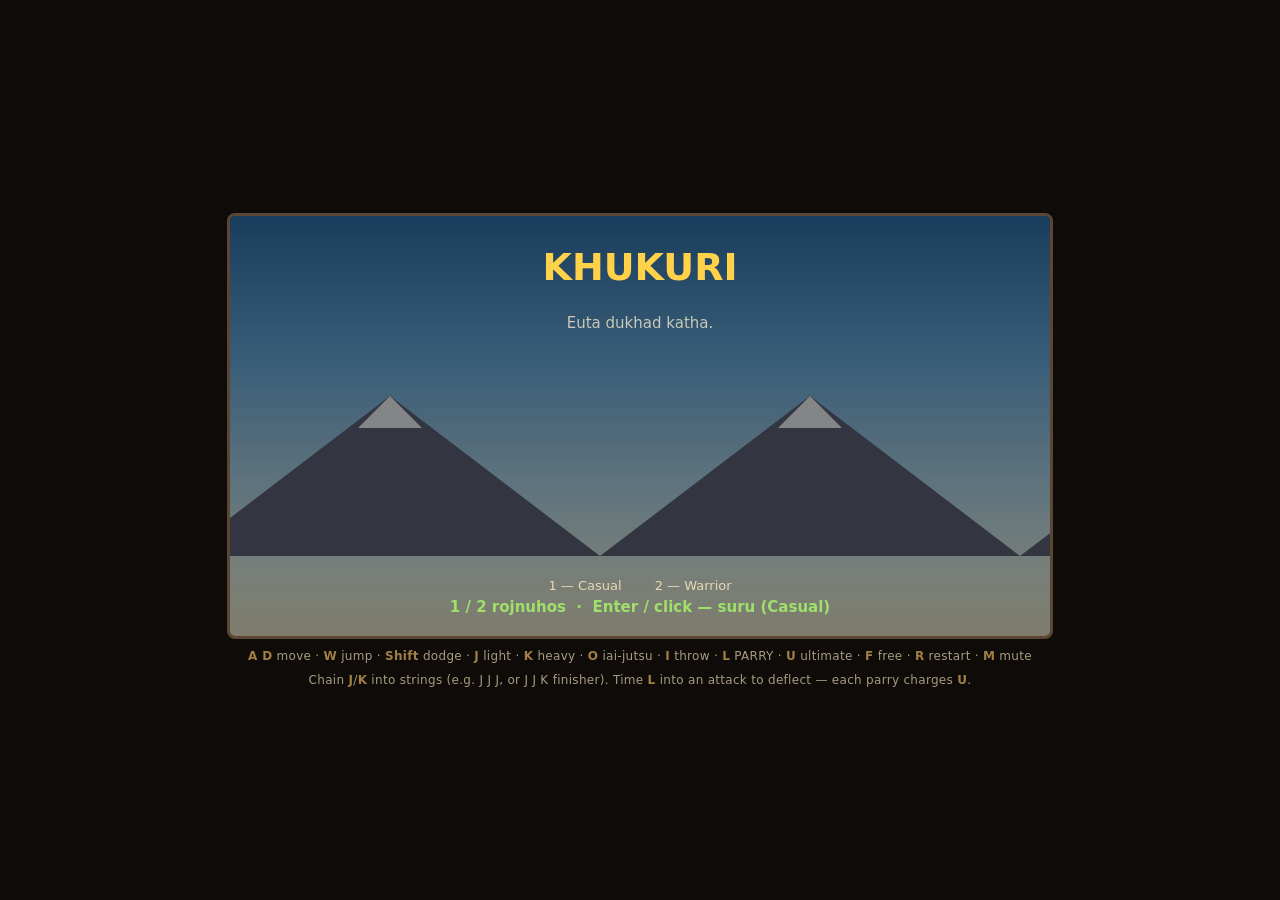
==== index.html @ f2a7f8b0 "changes" ====
<!DOCTYPE html>
<html lang="ne">
<head>
<meta charset="UTF-8">
<meta name="viewport" content="width=device-width, initial-scale=1.0">
<title>Khukuri — euta (dukhad) prem katha</title>
<link rel="stylesheet" href="styles/style.css">
<!-- Phaser 3 (vendored locally — no build step, works offline) -->
<script src="vendor/phaser.min.js"></script>
</head>
<body>
<div id="wrap">
  <div id="game"></div>
  <p><b>A D</b> move &middot; <b>W</b> jump &middot; <b>Shift</b> dodge &middot; <b>J</b> light &middot; <b>K</b> heavy &middot; <b>O</b> iai-jutsu &middot; <b>I</b> throw &middot; <b>L</b> PARRY &middot; <b>U</b> ultimate &middot; <b>F</b> free &middot; <b>R</b> restart &middot; <b>M</b> mute</p>
  <p>Chain <b>J</b>/<b>K</b> into strings (e.g. J J J, or J J K finisher). Time <b>L</b> into an attack to deflect — each parry charges <b>U</b>.</p>
</div>
<script type="module" src="src/main.js"></script>
</body>
</html>
---- styles/style.css ----
html,body{margin:0;height:100%;background:#0e0b08;display:flex;align-items:center;
  justify-content:center;font-family:'Segoe UI',system-ui,sans-serif;color:#e8d9b5;overflow:hidden}
#wrap{text-align:center}
canvas{background:#211810;border:3px solid #5a4632;border-radius:8px;display:block}
p{margin:10px 0 0;font-size:12px;opacity:.7;letter-spacing:.3px}
b{color:#e0b060}
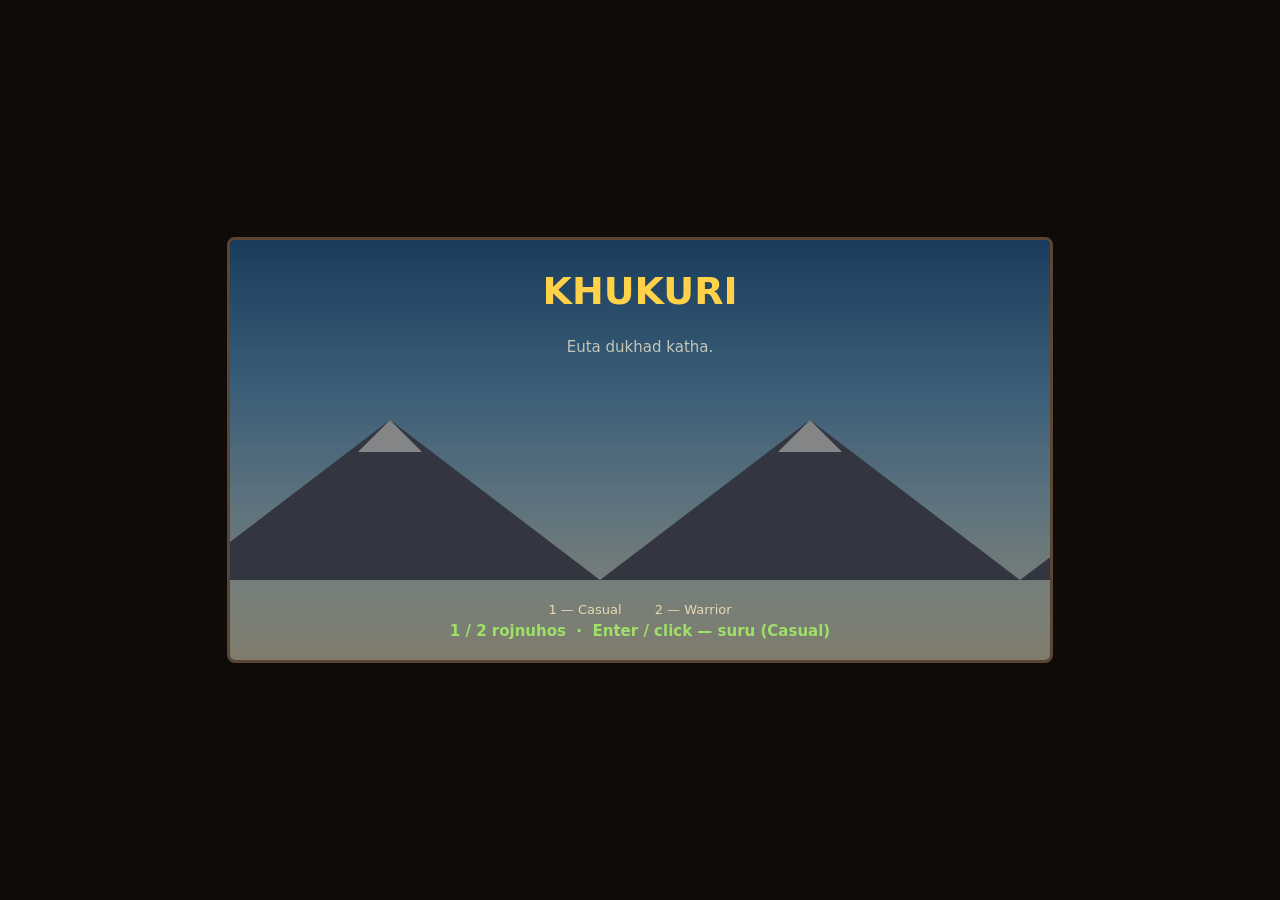
==== commit c350d514: "combat overhaul" ====
--- a/index.html
+++ b/index.html
@@ -11,8 +11,6 @@
 <body>
 <div id="wrap">
   <div id="game"></div>
-  <p><b>A D</b> move &middot; <b>W</b> jump &middot; <b>Shift</b> dodge &middot; <b>J</b> light &middot; <b>K</b> heavy &middot; <b>O</b> iai-jutsu &middot; <b>I</b> throw &middot; <b>L</b> PARRY &middot; <b>U</b> ultimate &middot; <b>F</b> free &middot; <b>R</b> restart &middot; <b>M</b> mute</p>
-  <p>Chain <b>J</b>/<b>K</b> into strings (e.g. J J J, or J J K finisher). Time <b>L</b> into an attack to deflect — each parry charges <b>U</b>.</p>
 </div>
 <script type="module" src="src/main.js"></script>
 </body>
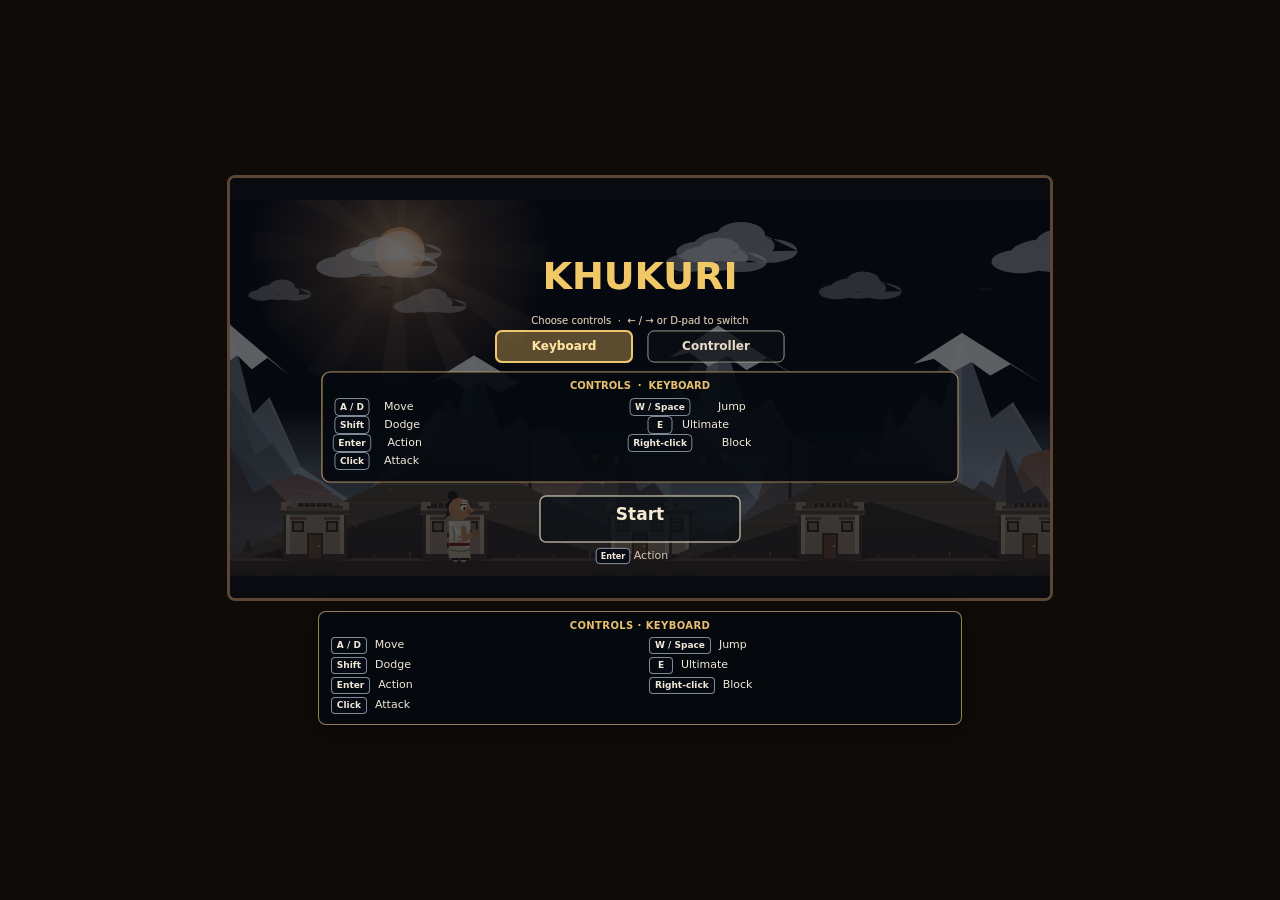
==== commit 61be77ee: "ch" ====
--- a/index.html
+++ b/index.html
@@ -1,17 +1,21 @@
 <!DOCTYPE html>
-<html lang="ne">
+<html lang="en">
 <head>
 <meta charset="UTF-8">
 <meta name="viewport" content="width=device-width, initial-scale=1.0">
 <title>Khukuri — euta (dukhad) prem katha</title>
-<link rel="stylesheet" href="styles/style.css">
+<link rel="stylesheet" href="styles/style.css?v=20261002-23">
 <!-- Phaser 3 (vendored locally — no build step, works offline) -->
 <script src="vendor/phaser.min.js"></script>
 </head>
 <body>
 <div id="wrap">
   <div id="game"></div>
+  <aside id="controls-strip" aria-label="Game controls">
+    <div id="controls-title" class="controls-title"></div>
+    <div id="controls-items" class="controls-grid"></div>
+  </aside>
 </div>
-<script type="module" src="src/main.js"></script>
+<script type="module" src="src/main.js?v=20261002-23"></script>
 </body>
 </html>
--- a/styles/style.css
+++ b/styles/style.css
@@ -1,6 +1,24 @@
-html,body{margin:0;height:100%;background:#0e0b08;display:flex;align-items:center;
-  justify-content:center;font-family:'Segoe UI',system-ui,sans-serif;color:#e8d9b5;overflow:hidden}
-#wrap{text-align:center}
-canvas{background:#211810;border:3px solid #5a4632;border-radius:8px;display:block}
+*{box-sizing:border-box}
+html,body{margin:0;min-height:100%;background:#0e0b08;font-family:'Segoe UI',system-ui,sans-serif;
+  color:#e8d9b5}
+body{min-height:100vh;display:flex;align-items:center;justify-content:center;padding:16px;overflow:auto}
+#wrap{width:min(826px,100%);display:flex;flex-direction:column;align-items:center;gap:10px}
+#game{width:100%;display:flex;justify-content:center}
+canvas{background:#211810;border:3px solid #5a4632;border-radius:8px;display:block;max-width:100%;height:auto}
+#controls-strip{width:78%;padding:8px 12px 10px;border:1px solid rgba(207,173,112,.72);border-radius:8px;
+  background:rgba(5,9,15,.9);box-shadow:0 6px 22px rgba(0,0,0,.34)}
+#controls-strip .controls-title{text-align:center;margin:0 0 5px;color:#e6bf70;font-size:10px;font-weight:700;letter-spacing:.04em}
+#controls-strip .controls-grid{display:grid;gap:2px}
+#controls-strip .controls-pair{display:grid;grid-template-columns:1fr 1fr;column-gap:18px;min-height:18px}
+#controls-strip .control-entry{display:inline-flex;align-items:center;gap:8px;white-space:nowrap;font-size:11px;line-height:1.2;color:#f1e8d8}
+#controls-strip .control-key{box-sizing:border-box;min-width:24px;height:17px;padding:0 5px;display:inline-flex;align-items:center;justify-content:center;
+  border:1px solid rgba(191,204,216,.66);border-radius:4px;background:rgba(7,12,20,.96);color:#f1e8d8;
+  font:700 9px/1 'Segoe UI',system-ui,sans-serif}
+#controls-strip .control-key.pad-key{border-color:rgba(216,187,129,.82)}
+#controls-strip .control-key.face{width:20px;height:20px;padding:0;min-width:20px;border:1.5px solid;border-radius:50%;font-size:12px;
+  font-family:'Segoe UI Symbol','Segoe UI',system-ui,sans-serif}
+#controls-strip .control-key.cross{color:#86b9ef;border-color:#86b9ef}#controls-strip .control-key.square{color:#e4a0cf;border-color:#e4a0cf}
+#controls-strip .control-key.circle{color:#ed827c;border-color:#ed827c}#controls-strip .control-key.triangle{color:#89cf9a;border-color:#89cf9a}
+@media(max-width:560px){body{padding:8px}#controls-strip{width:100%;padding:7px 8px}.controls-pair{column-gap:6px}#controls-strip .control-entry{gap:4px;font-size:10px}}
 p{margin:10px 0 0;font-size:12px;opacity:.7;letter-spacing:.3px}
 b{color:#e0b060}
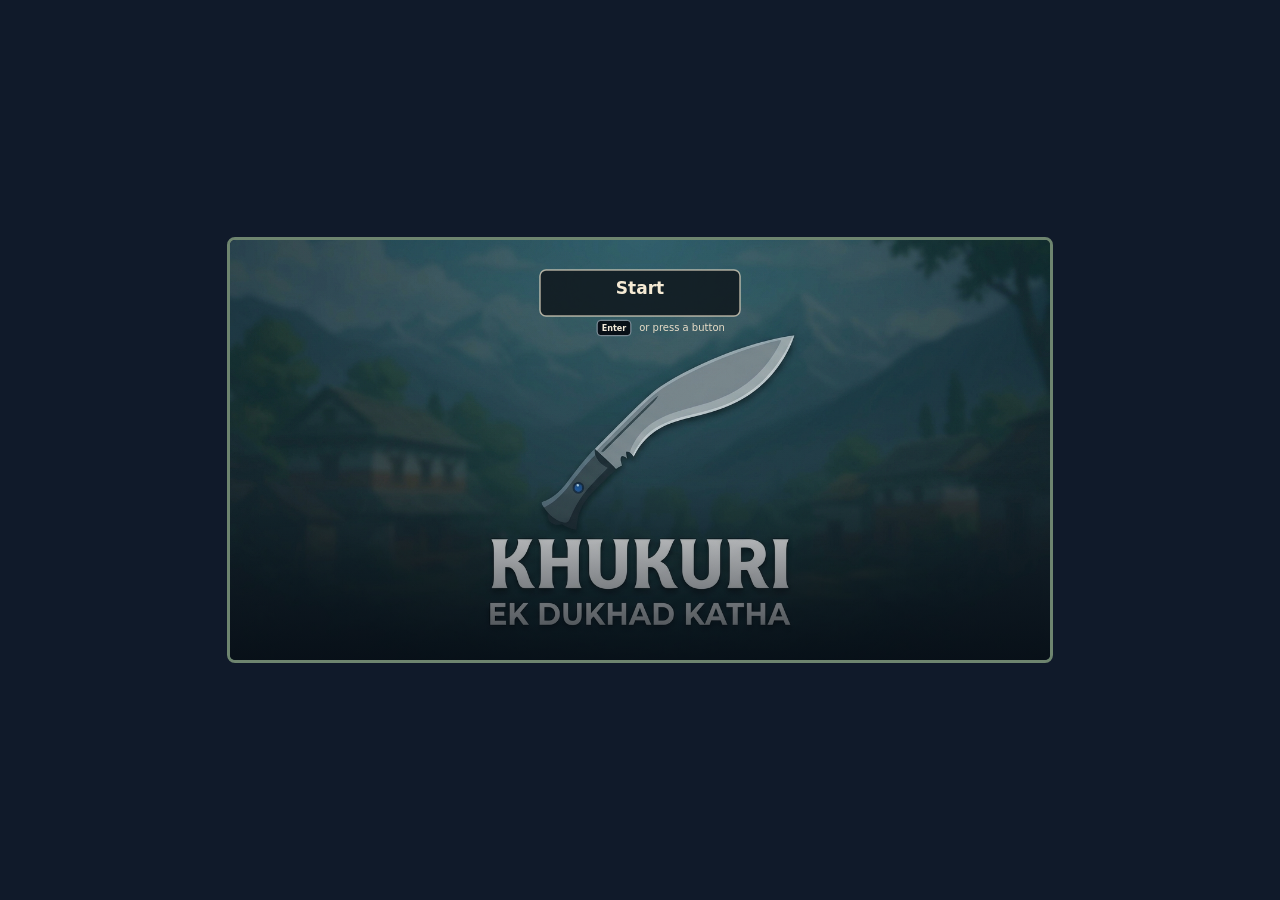
==== commit 590a89c4: "chanegs" ====
--- a/index.html
+++ b/index.html
@@ -4,7 +4,7 @@
 <meta charset="UTF-8">
 <meta name="viewport" content="width=device-width, initial-scale=1.0">
 <title>Khukuri — euta (dukhad) prem katha</title>
-<link rel="stylesheet" href="styles/style.css?v=20261002-23">
+<link rel="stylesheet" href="styles/style.css?v=20261010-1">
 <!-- Phaser 3 (vendored locally — no build step, works offline) -->
 <script src="vendor/phaser.min.js"></script>
 </head>
@@ -16,6 +16,6 @@
     <div id="controls-items" class="controls-grid"></div>
   </aside>
 </div>
-<script type="module" src="src/main.js?v=20261002-23"></script>
+<script type="module" src="src/main.js?v=20261010-1"></script>
 </body>
 </html>
--- a/styles/style.css
+++ b/styles/style.css
@@ -1,12 +1,12 @@
 *{box-sizing:border-box}
-html,body{margin:0;min-height:100%;background:#0e0b08;font-family:'Segoe UI',system-ui,sans-serif;
-  color:#e8d9b5}
+html,body{margin:0;min-height:100%;background:#101a2a;font-family:'Segoe UI',system-ui,sans-serif;
+  color:#e8e2d2}
 body{min-height:100vh;display:flex;align-items:center;justify-content:center;padding:16px;overflow:auto}
 #wrap{width:min(826px,100%);display:flex;flex-direction:column;align-items:center;gap:10px}
 #game{width:100%;display:flex;justify-content:center}
-canvas{background:#211810;border:3px solid #5a4632;border-radius:8px;display:block;max-width:100%;height:auto}
-#controls-strip{width:78%;padding:8px 12px 10px;border:1px solid rgba(207,173,112,.72);border-radius:8px;
-  background:rgba(5,9,15,.9);box-shadow:0 6px 22px rgba(0,0,0,.34)}
+canvas{background:#101a2a;border:3px solid #6e856f;border-radius:8px;display:block;max-width:100%;height:auto}
+#controls-strip{width:78%;padding:8px 12px 10px;border:1px solid rgba(211,177,100,.76);border-radius:8px;
+  background:rgba(12,22,34,.94);box-shadow:0 6px 22px rgba(0,0,0,.34)}
 #controls-strip .controls-title{text-align:center;margin:0 0 5px;color:#e6bf70;font-size:10px;font-weight:700;letter-spacing:.04em}
 #controls-strip .controls-grid{display:grid;gap:2px}
 #controls-strip .controls-pair{display:grid;grid-template-columns:1fr 1fr;column-gap:18px;min-height:18px}
